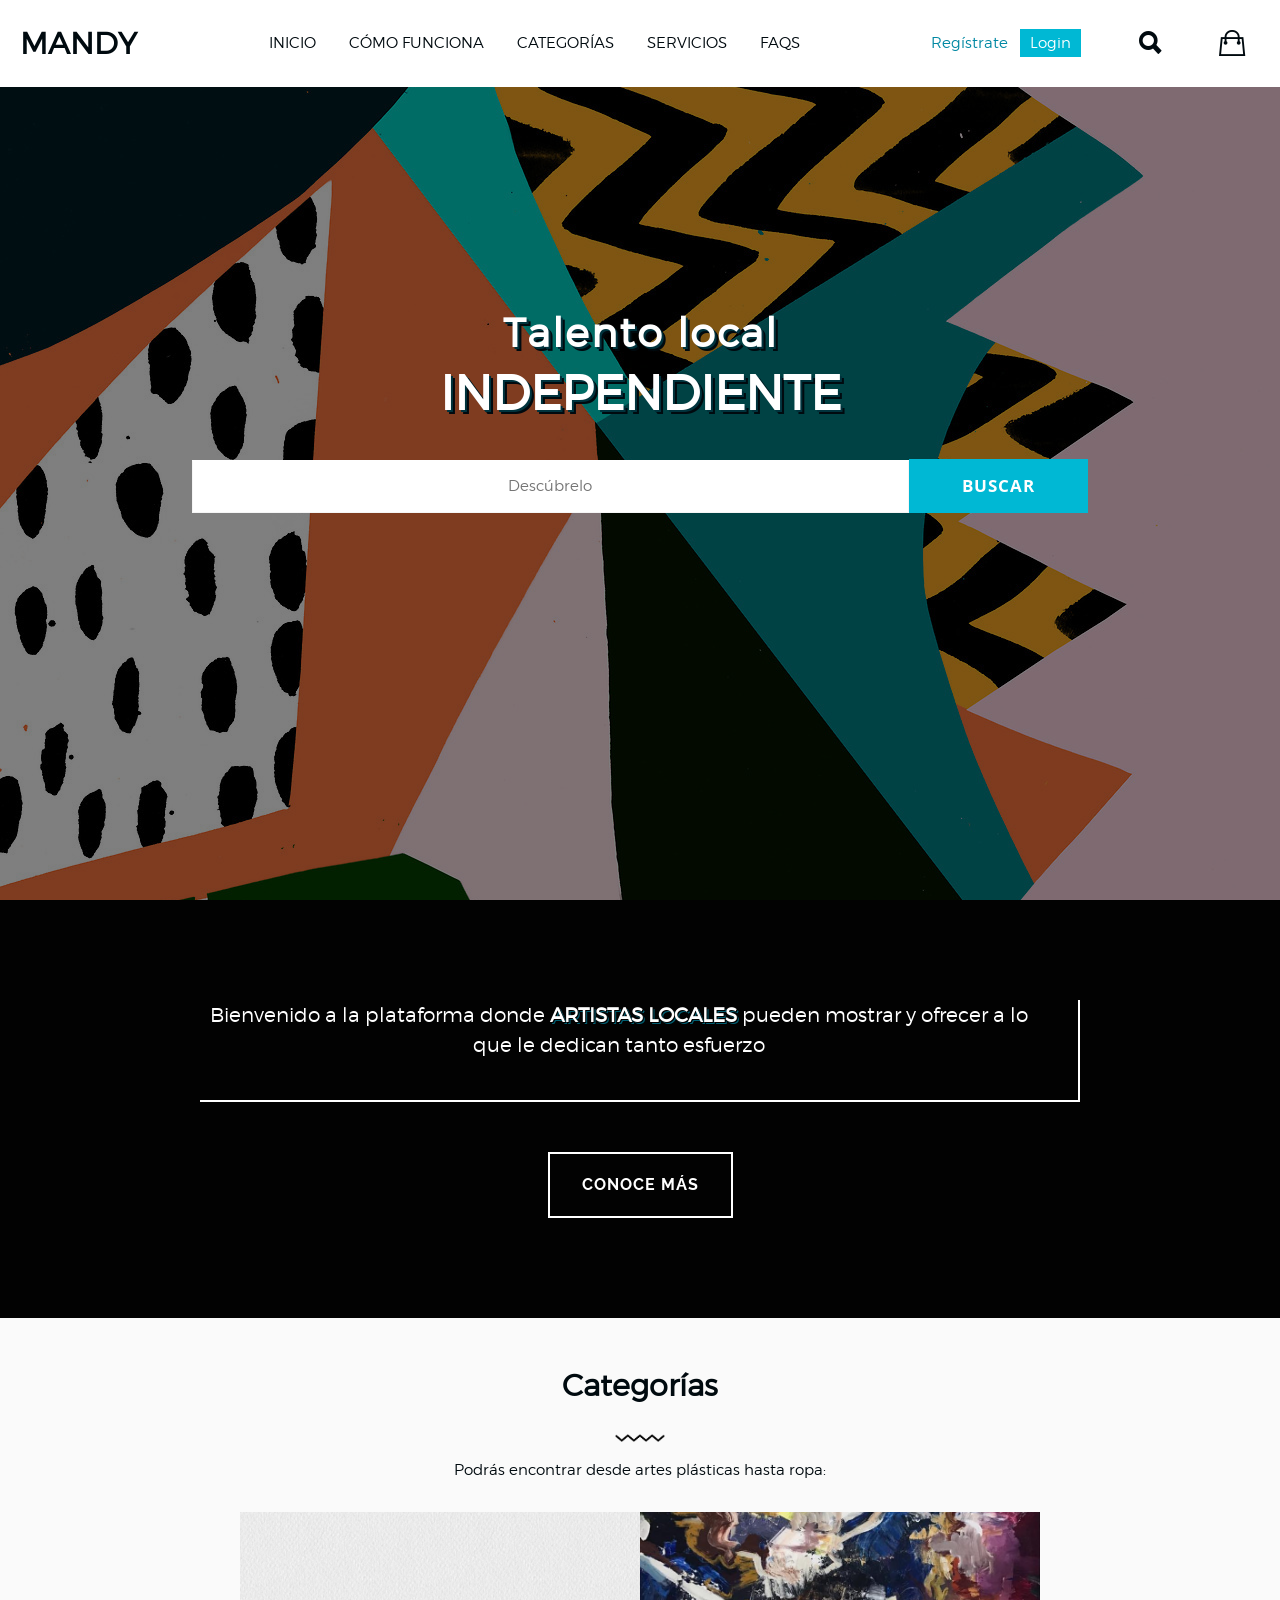
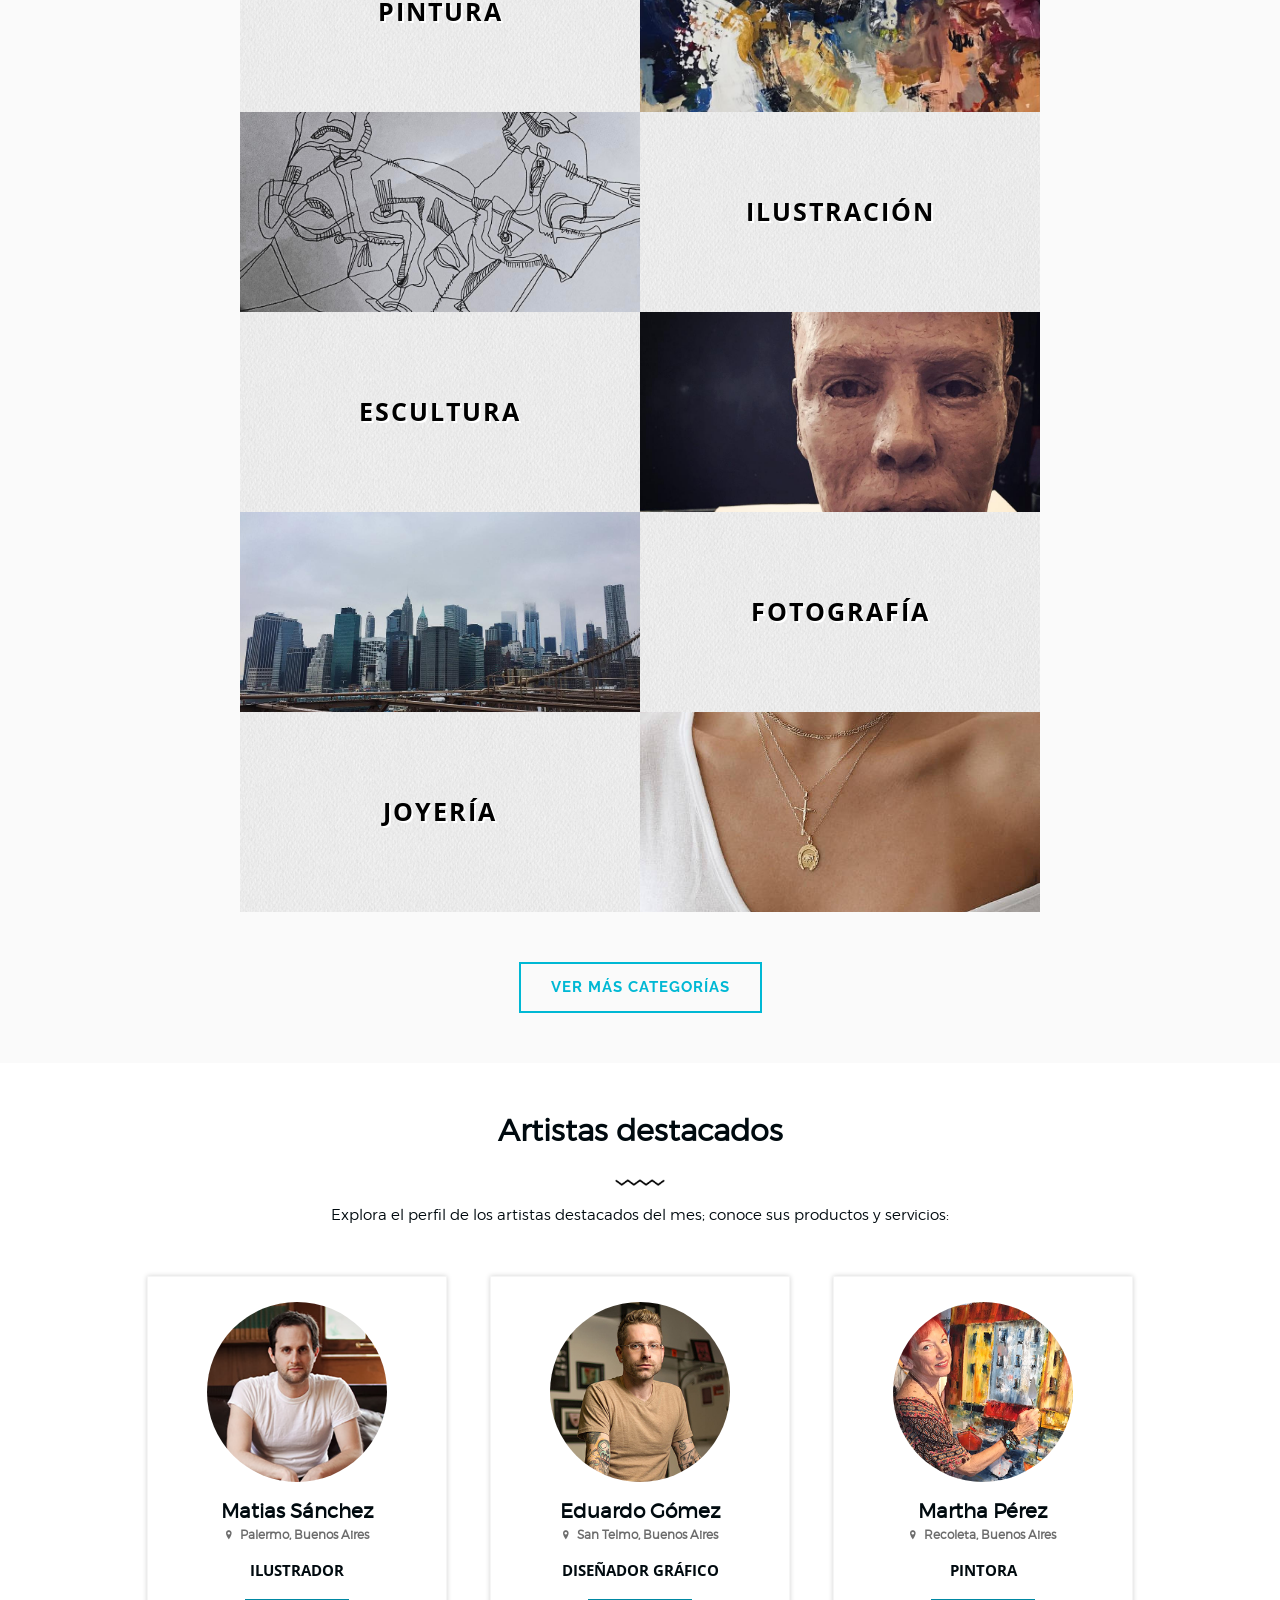
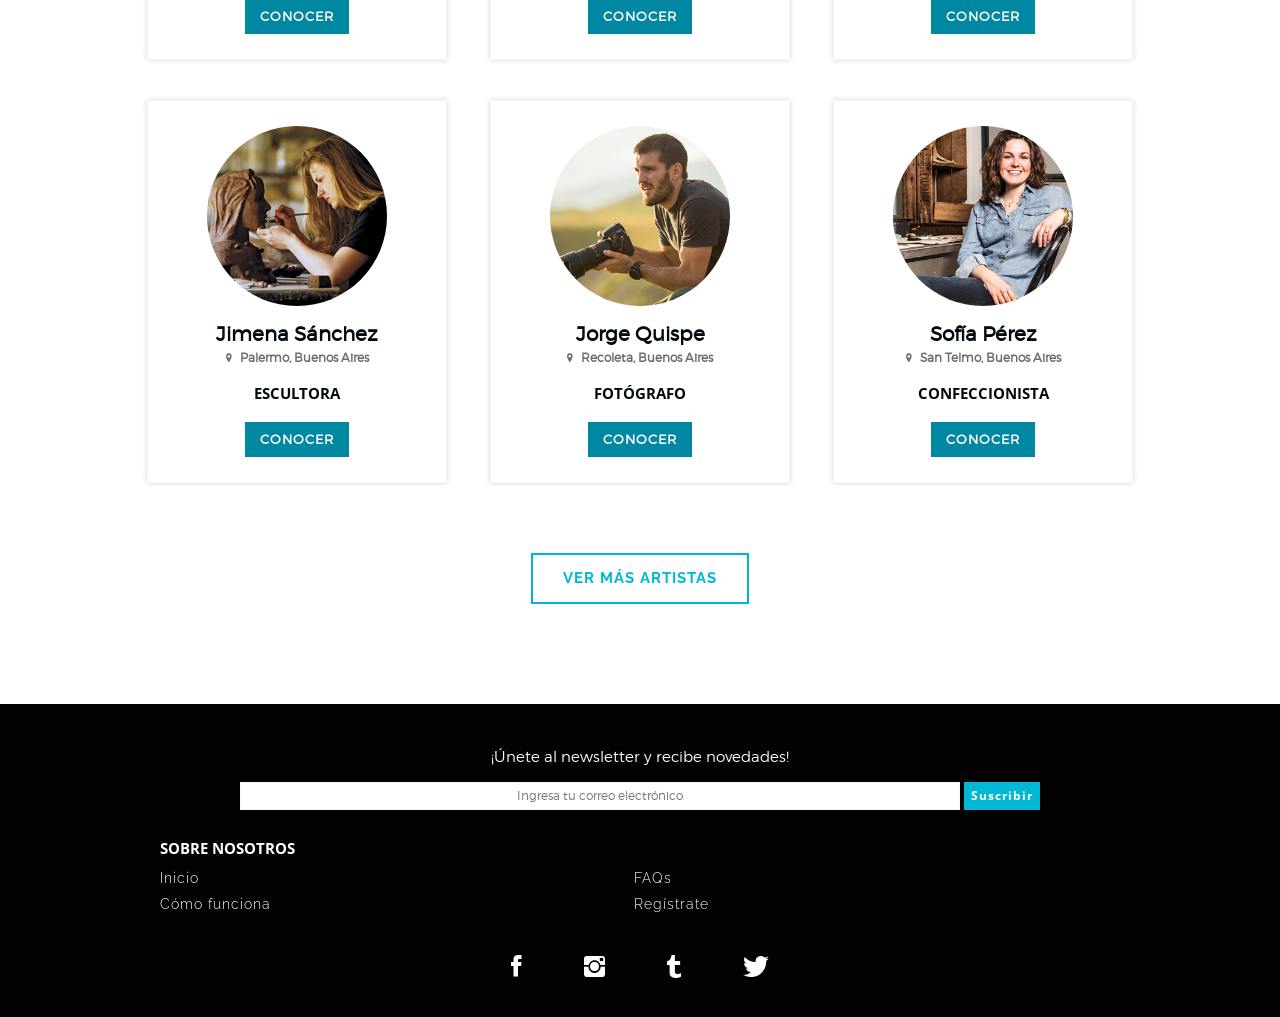
==== mandy/index.html @ 9c77e95d "Mandy" ====
<!DOCTYPE html>
<html>
	<head>
		<meta charset="utf-8">
		<meta name="viewport" content="width=device-width, initial-scale=1">

		<link href="css/normalize.css" rel="stylesheet">
		<link href="css/ionicons-2.0.1/css/ionicons.min.css" rel="stylesheet">
		<link href="css/style.css" rel="stylesheet">

		<title>Mandy.com - Compra arte independiente local</title>
	</head>

	<body>

		<!-- HEADER -->

		<header class="main-header">

			<input type="checkbox" id="open-nav">

			<label for="open-nav" class="toggle-nav">
				<span class="ion-navicon-round"></span>
			</label>

			<a href="index.html" class="logo-title">
				<h1>Mandy</h1>
			</a>

			<!-- NAV -->

			<nav class="main-nav">

				<label class="close-nav" for="open-nav">
					<span class="ion-chevron-left"></span>
				</label>

				<a href="#" class="shopping-bag sb-mobile">
					<span class="ion-bag"></span>
				</a>

				<ul>
					<li><a href="index.html">Inicio</a></li>
					<li><a href="#">Cómo funciona</a></li>
					<li><a href="#">Categorías</a></li>
					<li><a href="#">Servicios</a></li>
					<li><a href="faqs.html">FAQs</a></li>
				</ul>

				<span class="registro-mobile">
					<a href="login.html" class="log-in-mobile">Login</a>
					<a href="registro.html">
						¿Aún no tienes cuenta?<br><u>Regístrate.</u>
					</a>
				</span>

			</nav>

			<div class="icon-nav">

				<input type="checkbox" id="open-search">

				<div class="links-desktop">
					<a href="registro.html">Regístrate</a>
					<a href="login.html" class="log-in-desktop">Login</a>
				</div>

				<form action="" method="get" class="top-searchbar">
					<input type="text" name="top-searchbar" placeholder="¿Qué estás buscando?">
					<!-- <input type="submit" name="search" value="Ir"> -->
				</form>

				<label for="open-search" class="top-search">
						<span class="ion-search"></span>
				</label>

				<a href="#" class="shopping-bag sb-desktop">
					<span class="ion-bag"></span>
				</a>

			</div>

		</header>


	<!-- CONTAINER -->

	<div class="main-container">

		<!-- INTRO -->
		<section class="intro">

			<div class="intro-layover">

				<div class="intro-center">

					<h2>Talento local<br><span>independiente</span></h2>

					<form class="main-searchbar" action="" method="get">
						<input type="text" name="main-searchbar" placeholder="Descúbrelo">
						<input type="submit" name="suscribir" value="Buscar">
					</form>

				</div>

			</div>

		</section>


		<!-- CATEGORÍAS -->

		<section class="about">
			<p>Bienvenido a la plataforma donde <span>artistas locales</span> pueden mostrar y ofrecer a lo que le dedican tanto esfuerzo</p>

			<center>
				<a class="ver-mas">
					Conoce más
				</a>
			</center>

		</section>


		<section class="seccion fondo-gris">

			<div class="section-title">
				<h3>Categorías</h3>
				<img src="images/separator.png" alt="Separator">
				<p>Podrás encontrar desde artes plásticas hasta ropa:</p>
			</div>

			<div class="categorias">

				<article class="categoria">
					<span class="imagen-categoria"></span>
					<a href="#">
						<h4>Pintura</h4>
					</a>
				</article>

				<article class="categoria">
					<a href="#">
						<h4>Ilustración</h4>
					</a>
					<span class="imagen-categoria"></span>
				</article>

				<article class="categoria">
					<span class="imagen-categoria"></span>
					<a href="#">
						<h4>Escultura</h4>
					</a>
				</article>


				<article class="categoria">
					<a href="#">
						<h4>Fotografía</h4>
					</a>
					<span class="imagen-categoria"></span>
				</article>

				<article class="categoria">
					<span class="imagen-categoria"></span>
					<a href="#">
						<h4>Joyería</h4>
					</a>
				</article>

			</div>

			<center>
				<a class="ver-mas">
					Ver más categorías
				</a>
			</center>

		</section>


		<section class="seccion">

			<div class="section-title">
				<h3>Artistas destacados</h3>
				<img src="images/separator.png" alt="Separator">
				<p>Explora el perfil de los artistas destacados del mes; conoce sus productos y servicios:</p>
			</div>

			<div class="artistas-destacados">

				<article class="artista">
						<img class="imagen-artista" src="images/artista1.png" alt="pdto 01">
						<h5 class="artista-etiqueta">Matias Sánchez</h5>
						<h6 class="artista-contenido"><span class="ion-location"></span> Palermo, Buenos Aires</h6>
						<p>Ilustrador</p>
						<a href="#">Conocer</a>
				</article>

				<article class="artista">
						<img class="imagen-artista" src="images/artista3.png" alt="pdto 01">
						<h5 class="artista-etiqueta">Eduardo Gómez</h5>
						<h6 class="artista-contenido"><span class="ion-location"></span> San Telmo, Buenos Aires</h6>
						<p>Diseñador gráfico</p>
						<a href="#">Conocer</a>
				</article>

				<article class="artista">
						<img class="imagen-artista" src="images/artista2.png" alt="pdto 01">
						<h5 class="artista-etiqueta">Martha Pérez</h5>
						<h6 class="artista-contenido"><span class="ion-location"></span> Recoleta, Buenos Aires</h6>
						<p>Pintora</p>
						<a href="#">Conocer</a>
				</article>

				<article class="artista">
						<img class="imagen-artista" src="images/artista4.png" alt="pdto 01">
						<h5 class="artista-etiqueta">Jimena Sánchez</h5>
						<h6 class="artista-contenido"><span class="ion-location"></span> Palermo, Buenos Aires</h6>
						<p>Escultora</p>
						<a href="#">Conocer</a>
				</article>

				<article class="artista">
						<img class="imagen-artista" src="images/artista5.png" alt="pdto 01">
						<h5 class="artista-etiqueta">Jorge Quispe</h5>
						<h6 class="artista-contenido"><span class="ion-location"></span> Recoleta, Buenos Aires</h6>
						<p>Fotógrafo</p>
						<a href="#">Conocer</a>
				</article>
				<article class="artista">
						<img class="imagen-artista" src="images/artista6.png" alt="pdto 01">
						<h5 class="artista-etiqueta">Sofía Pérez</h5>
						<h6 class="artista-contenido"><span class="ion-location"></span> San Telmo, Buenos Aires</h6>
						<p>Confeccionista</p>
						<a href="#">Conocer</a>
				</article>


			</div>

			<center>
				<a class="ver-mas">
					Ver más artistas
				</a>
			</center>

		</section>

		<!-- <section class="seccion">
			<div class="section-title">
				<h3>Productos recientes</h3>
				<img src="images/separator.png" alt="Separator">
				<p>Conoce a los artistas destacados del mes:</p>
			</div>
			<center>
				<a class="ver-mas">
					Ver más categorías
				</a>
			</center>
		</section> -->


	</div>

	<footer class="main-footer">

		<div class="footer-content">

			<div class="newsletter">
				<p>¡Únete al newsletter y recibe novedades!</p>
				<form class="main-searchbar" action="" method="get">
					<input type="text" name="main-searchbar" placeholder="Ingresa tu correo electrónico">
					<input type="submit" name="suscribir" value="Suscribir">
				</form>
			</div>

			<span>Sobre nosotros</span>
			<ul>
				<li><a href="#">Inicio</a></li>
				<li><a href="#">FAQs</a></li>
				<li><a href="#">Cómo funciona</a></li>
				<li><a href="#">Regístrate</a></li>
				<li>
					<a href="#">
						<span class="ion-social-facebook"></span>
					</a>
					<a href="#">
						<span class="ion-social-instagram"></span>
					</a>
					<a href="#">
						<span class="ion-social-tumblr"></span>
					</a>
					<a href="#">
						<span class="ion-social-twitter"></span>
					</a>
				</li>
			</ul>

		</div>

	</footer>

	</body>
</html>
---- mandy/css/style.css ----
@import url("https://fonts.googleapis.com/css?family=Open+Sans+Condensed:300,700|Raleway:300,400,600");
@import url(montserrat/stylesheet.css);
* {
  box-sizing: border-box; }

body {
  font-family: "Montserrat Light", sans-serif;
  font-size: 10px;
  color: #000A0F;
  background-image: url("../images/pattern2.png"); }

b, strong {
  font-family: "Montserrat Bold", sans-serif; }

a {
  text-decoration: none; }

ol, ul {
  margin: 0;
  padding: 0;
  list-style: none; }

img {
  width: 100%; }

h1, h2, h3, h4 {
  text-align: center; }

form input[type=text] {
  text-align: center;
  font-family: "Montserrat Light", sans-serif;
  border: 1px solid #f5f5f5;
  box-shadow: 0px; }

form input[type=submit] {
  font-family: "Open Sans Condensed", "Montserrat", sans-serif;
  letter-spacing: 1px;
  color: #fff;
  background-color: #00b8d4;
  border: 0px;
  transition: 250ms; }

form input[type=submit]:hover {
  transition: 250ms; }

.main-header {
  position: fixed;
  width: 100vw;
  top: 0;
  padding: 2em;
  overflow: hidden;
  display: flex;
  justify-content: space-between;
  align-items: center;
  background-color: #fff;
  z-index: 9; }

h1 {
  margin: 0;
  padding: 0;
  text-transform: uppercase;
  transition: 350ms; }

h1:hover {
  text-shadow: 1px 1px 0px #62ebff, 2px 2px 0px #00b8d4;
  transition: 150ms; }

#open-nav, #open-search {
  display: none; }

#open-nav:checked ~ .main-nav {
  float: left;
  width: 100vw;
  display: block; }

.top-searchbar {
  display: none;
  float: left;
  top: -3px;
  width: auto;
  font-size: 1.5em;
  background-color: #fff; }
  .top-searchbar input[type="text"] {
    width: 150%;
    padding: 0.5em;
    border: 2px solid #f5f5f5;
    display: inline-block; }
  .top-searchbar input[type="submit"] {
    width: 9%;
    border: 2px solid #0088a3;
    padding: 0.5em;
    display: inline-block; }

.toggle-nav, h1, .top-search, .close-nav, .shopping-bag {
  font-size: 3em;
  color: #000A0F;
  cursor: pointer; }

.toggle-nav:hover, .top-search:hover, .close-nav:hover, .shopping-bag:hover {
  color: #00b8d4 !important; }

.close-nav {
  float: left;
  margin-left: 0.5em;
  color: #fff !important; }

.shopping-bag {
  float: right;
  margin-right: 0.5em;
  color: #fff !important; }

.registro-mobile {
  margin-left: 2em;
  display: flex;
  align-items: center; }

.registro-mobile a {
  display: inline-block;
  font-size: 1.5em;
  color: #fff; }
  .registro-mobile a u {
    display: block;
    margin: 5px 0 0; }
  .registro-mobile a u:hover {
    color: #00b8d4; }

.log-in-mobile {
  background-color: #00b8d4;
  padding: 1em 2em;
  margin-right: 20px;
  transition: 350ms; }

.log-in-mobile:hover {
  background-color: #0088a3;
  text-shadow: 1px 1px 0px #424242; }

.registro-desktop, .sb-desktop {
  display: none; }

.main-nav {
  position: fixed;
  left: 0;
  top: 0;
  width: 0;
  height: 100vh;
  padding-top: 2em;
  overflow: hidden;
  background-color: #000A0F;
  transition: 350ms;
  z-index: 10; }
  .main-nav ul {
    margin: 5em 0 3em;
    position: relative; }
  .main-nav ul a {
    padding: 1em;
    display: block;
    font-size: 1.5em;
    text-transform: uppercase;
    text-align: left;
    color: #fff;
    border-bottom: solid 1px #fff; }
  .main-nav ul li a {
    transition: 350ms; }
  .main-nav ul li:hover a {
    padding-left: 2em;
    background-color: #00b8d4;
    text-shadow: 1px 1px 0px #424242;
    transition: 350ms; }

.links-desktop {
  display: none; }

.intro {
  height: 100vh;
  background-image: url("../images/pattern.png");
  background-attachment: fixed;
  background-size: cover; }

.intro-layover {
  position: relative;
  height: 100vh;
  background-color: rgba(0, 0, 0, 0.5);
  color: #fff; }

.intro-center {
  position: absolute;
  top: 35%;
  left: 50%;
  margin-left: -35vw;
  width: 70vw;
  text-align: center; }
  .intro-center form input[type=text] {
    width: 100%;
    padding: 1em;
    font-size: 1.5em; }
  .intro-center form input[type=submit] {
    width: 100%;
    padding: 1em 1.5em;
    font-size: 1.2em;
    font-weight: 700;
    text-transform: uppercase; }
  .intro-center form input[type=submit]:hover {
    background-color: #0088a3; }

.main-container h2 {
  margin: inherit auto;
  font-size: 2.5em;
  letter-spacing: 2px;
  line-height: 1.5em;
  text-shadow: 2px 2px 0px #00333d, 4px 4px 0px #000A0F;
  z-index: 100000; }
  .main-container h2 span {
    text-transform: uppercase;
    font-size: 1.2em;
    letter-spacing: normal; }

.about {
  padding: 50px;
  background-color: #020202;
  font-size: 2em;
  text-align: center;
  line-height: 1.5em;
  color: #fff; }
  .about p {
    margin: 0;
    padding: 0 1.2em 1.2em 0;
    border-right: 2px solid #fff;
    border-bottom: 2px solid #fff; }
    .about p span {
      text-transform: uppercase;
      text-shadow: 1px 1px 0px #000, 2px 2px 0px #005d70;
      font-weight: 600; }
  .about .ver-mas {
    font-size: 0.8em;
    color: #fff;
    border: 2px solid #fff; }
  .about .ver-mas:hover {
    background-color: #fff;
    color: #020202; }

.section-title {
  margin-bottom: 30px;
  text-align: center; }
  .section-title img {
    width: 50px; }
  .section-title p {
    margin: 1em 1em 0;
    font-size: 1.5em;
    line-height: 1.5em; }

.main-container h3 {
  margin: 0;
  padding: 50px 0 30px;
  font-size: 3em; }

.main-container {
  padding-bottom: 50px;
  background-color: #fff; }

.seccion {
  padding-bottom: 50px; }

section.fondo-gris {
  background-color: #fafafa; }

.ver-mas {
  margin-top: 50px;
  padding: 1em 2em;
  font-family: "Raleway", "Montserrat", sans-serif;
  font-size: 1.5em;
  font-weight: 700;
  text-transform: uppercase;
  letter-spacing: 1px;
  color: #00b8d4;
  background-color: transparent;
  border: 2px solid #00b8d4;
  display: inline-block;
  cursor: pointer;
  transition: 350ms; }

.ver-mas:hover {
  background-color: #00b8d4;
  color: #fff;
  transition: 350ms; }

.categoria {
  width: 100vw;
  height: 200px;
  overflow: hidden; }

.imagen-categoria {
  z-index: 1;
  width: 50%;
  height: 200px;
  background-size: cover;
  background-position: center center; }

h4 {
  z-index: 5;
  width: 50%;
  height: 100%;
  font-size: 2.5em;
  margin-top: 0px;
  font-family: "Open Sans Condensed", "Montserrat", sans-serif;
  text-transform: uppercase;
  letter-spacing: 2px;
  background-color: #f5f5f5;
  background-image: url("../images/pattern2.png");
  background-blend-mode: luminosity;
  text-shadow: 2px 2px 0px #fff;
  padding: 85px 0;
  color: #000; }

h4:hover {
  text-shadow: 1px 1px 0px #62ebff; }

.categoria:nth-child(1) .imagen-categoria {
  background-image: url("../images/pintura.jpg");
  float: right; }

.categoria:nth-child(2) .imagen-categoria {
  background-image: url("../images/ilustraciones.jpg");
  float: left; }

.categoria:nth-child(3) .imagen-categoria {
  background-image: url("../images/escultura.jpg");
  float: right; }

.categoria:nth-child(4) .imagen-categoria {
  background-image: url("../images/fotografia.jpg");
  float: left; }

.categoria:nth-child(5) .imagen-categoria {
  background-image: url("../images/joyeria.jpg");
  float: right; }

.categoria:nth-child(even) h4 {
  float: right; }

.categoria:nth-child(odd) h4 {
  float: left; }

.artistas-destacados {
  text-align: center; }

.artista {
  margin: 30px auto 0;
  padding: 15px;
  width: 80%;
  border: 1px solid #f5f5f5;
  box-shadow: 0px 0px 5px lightgray;
  display: inline-block; }

.artista:first-child {
  margin-top: 0; }

.artista a {
  display: inline-block;
  padding: 10px 15px;
  margin-bottom: 10px;
  font-size: 1.3em;
  font-weight: 700;
  text-transform: uppercase;
  letter-spacing: 1px;
  background-color: #0088a3;
  color: #fff; }

.artista h5 {
  font-size: 2em;
  margin: 5px 0; }

h6 {
  font-size: 1.2em;
  margin: 5px 0;
  color: #6d6d6d; }
  h6 span {
    display: inline-block;
    margin-right: 5px; }

.artista p {
  padding: 5px;
  font-family: "Open Sans Condensed", "Montserrat", sans-serif;
  font-size: 1.5em;
  text-transform: uppercase;
  font-weight: 700; }

.imagen-artista {
  width: 180px;
  border-radius: 90px;
  margin: 10px 0; }

.footer-content {
  max-width: 1200px;
  margin: auto; }

.main-footer {
  background-color: #020202;
  padding: 3em 0; }
  .main-footer a {
    color: #fff; }
  .main-footer span {
    margin: 2em 10% 0.5em;
    font-family: "Open Sans Condensed", "Montserrat", sans-serif;
    font-size: 1.5em;
    font-weight: 700;
    text-transform: uppercase;
    color: #fff;
    display: block; }
  .main-footer ul {
    font-family: "Raleway", "Montserrat", sans-serif;
    font-weight: 300;
    text-align: left;
    letter-spacing: 1px;
    width: 80%;
    margin: auto; }
    .main-footer ul li {
      width: 49%;
      padding: 5px 0;
      font-size: 1.4em;
      display: inline-block; }
      .main-footer ul li a {
        display: block; }
      .main-footer ul li a:hover {
        text-shadow: 1px 1px 0px #000, 2px 2px 0px #005d70; }
    .main-footer ul li:last-child {
      margin-top: 2em;
      width: 100%;
      text-align: center !important; }
      .main-footer ul li:last-child a {
        padding: 0 2em;
        display: inline-block; }
        .main-footer ul li:last-child a span {
          margin: 0;
          font-size: 2em; }

.newsletter {
  text-align: center;
  color: #fff;
  margin-bottom: 20px;
  font-size: 1.5em; }
  .newsletter form input[type=text] {
    width: 60%;
    padding: 0.5em;
    font-size: 0.8em; }
  .newsletter form input[type=submit] {
    padding: 0.6em;
    font-size: 0.8em;
    font-weight: 700; }
  .newsletter form input[type=submit]:hover {
    background-color: #0088a3; }

.page-container {
  width: 85vw;
  padding: 50px;
  margin: 120px auto;
  background-color: #fff;
  color: #000A0F !important; }

.login-registro-content {
  max-width: 800px !important; }

.titulo-login, .titulo-registro {
  position: relative;
  margin: auto; }

.titulo-login h3, .titulo-registro h3 {
  text-transform: uppercase;
  color: #000;
  font-size: 1.7em;
  text-align: left;
  letter-spacing: 2px;
  margin: 0;
  padding: 0;
  margin-bottom: 20px;
  padding-bottom: 20px; }

.titulo-login h3::after, .titulo-registro h3::after {
  content: "";
  height: 2px;
  width: 100%;
  position: absolute;
  bottom: 0;
  left: 0;
  right: 0;
  background: #00b8d4; }

.form-login-registro {
  display: block;
  margin: auto;
  text-align: center; }
  .form-login-registro .email, .form-login-registro .user, .form-login-registro .password, .form-login-registro .repassword {
    font-size: 1.5em;
    max-width: 450px;
    width: 100%;
    border: solid 2px #424242 !important;
    padding: 12px 20px;
    margin: 10px 0;
    outline: none;
    letter-spacing: 1px;
    text-align: left !important;
    font-family: "Montserrat Light", sans-serif; }
  .form-login-registro .adicionales-login {
    margin: 20px 0;
    font-size: 1.3em;
    line-height: 1.8em; }
  .form-login-registro .adicionales-login label {
    display: block; }
  .form-login-registro .olvidar {
    text-decoration: underline;
    color: black; }
  .form-login-registro .boton-ingresar, .form-login-registro .boton-registrate, .form-login-registro .boton-registrarme {
    background-color: #00b8d4;
    font-family: "Raleway", "Montserrat", sans-serif;
    font-weight: 700;
    border: 0px;
    color: white;
    padding: 1em 2em;
    text-align: center;
    font-size: 1.5em;
    text-transform: uppercase;
    margin: 0.5em auto;
    letter-spacing: 2px;
    cursor: pointer;
    display: block; }
  .form-login-registro .boton-registrate {
    background-color: #000;
    font-size: 1.2em !important; }

.page-container h2 {
  margin: 0 auto 80px;
  text-transform: uppercase;
  font-size: 2.5em;
  letter-spacing: 5px;
  text-shadow: 1px 1px 0px #62ebff, 2px 2px 0px #00b8d4; }

.grupo-faqs {
  margin-top: 70px;
  overflow: hidden; }

.grupo-faqs:first-of-type {
  margin-top: 0; }

.titulo-grupo {
  font-size: 1.8em;
  letter-spacing: 1px;
  text-transform: uppercase;
  text-align: center;
  border-top: solid 6px #00b8d4; }

.abrir-pregunta {
  display: none; }

.pregunta {
  width: 100%;
  padding: 20px 10px;
  font-family: "Raleway", "Montserrat", sans-serif;
  font-size: 1.5em;
  font-weight: 600;
  display: block;
  border-top: solid #000A0F 2px;
  cursor: pointer; }
  .pregunta span {
    float: right;
    color: #00b8d4; }
  .pregunta .ion-minus {
    display: none; }

.respuesta {
  height: 0;
  overflow: hidden;
  margin: 0;
  font-size: 1.4em;
  line-height: 1.5em;
  text-align: justify;
  transition: 350ms; }

.abrir-pregunta:checked ~ .respuesta {
  height: auto;
  padding: 10px; }

.abrir-pregunta:checked ~ .pregunta .ion-plus {
  display: none; }

.abrir-pregunta:checked ~ .pregunta .ion-minus {
  display: inline; }

@media(min-width: 600px) {
  .intro-center {
    top: 30%; }
    .intro-center form {
      display: flex;
      align-items: center;
      justify-content: center; }
    .intro-center form input[type=text],
    .intro-center form input[type=submit] {
      display: inline-block; }
    .intro-center form input[type=text] {
      width: 80%;
      padding: 1.1em;
      border-top: 2px solid #fff !important; }
    .intro-center form input[type=submit] {
      width: 20%;
      font-size: 1.7em;
      padding: 1em; }

  .main-container h2 {
    font-size: 4em; }

  .about {
    padding: 50px 100px; }

  .categoria {
    display: block;
    max-width: 800px;
    margin: auto; }

  .artista {
    width: 35%;
    margin: 20px; }

  .titulo-login h3, .titulo-registro h3 {
    text-align: center; }

  .titulo-login, .titulo-registro {
    width: 60%; } }
@media(min-width: 1010px) {
  .shopping-bag, .sb-desktop {
    display: inline-block; }

  .toggle-nav, .close-nav, .registro-mobile, .sb-mobile {
    display: none; }

  .registro-desktop a, .shopping-bag, .top-search {
    color: #000A0F !important; }

  .icon-nav {
    width: 26.5%;
    position: relative;
    display: flex;
    justify-content: space-between;
    align-items: center; }

  #open-search:checked ~ .top-searchbar {
    display: block;
    float: left;
    width: 50%;
    order: 1;
    z-index: -1; }

  #open-search:checked ~ .links-desktop,
  #open-search:checked ~ .shopping-bag {
    display: none; }

  .links-desktop {
    font-size: 1.5em; }

  .main-nav {
    position: static;
    width: auto;
    height: auto;
    background-color: transparent;
    padding: 0 2em;
    display: flex;
    justify-content: space-between; }
    .main-nav ul {
      margin: 0;
      width: auto;
      overflow: visible;
      display: inline-block; }
    .main-nav ul li {
      display: inline-block; }
    .main-nav ul a {
      text-align: center;
      color: #000A0F;
      padding: 0 inherit;
      border-bottom: 0px;
      transition: 350ms; }
    .main-nav ul li:hover a {
      text-shadow: 1px 1px 0px #62ebff;
      transform: scale(1.05);
      padding-left: 1em;
      background-color: transparent; }

  .top-search {
    order: 1;
    margin: 0 20px; }

  .shopping-bag {
    order: 2; }

  .links-desktop {
    display: inline-block;
    width: auto;
    order: 1; }
    .links-desktop a {
      color: #0088a3; }
    .links-desktop a:last-child {
      color: #fff !important; }

  .log-in-desktop {
    padding: 5px 10px;
    background-color: #00b8d4;
    margin-left: 8px; }

  .links-desktop a:hover {
    text-decoration: underline; }

  .about {
    padding: 100px 200px; }
    .about p {
      padding: 0 2em 2em 0; }

  .artistas-destacados {
    max-width: 1200px;
    margin: auto !important; }

  .artista {
    width: 25%; }

  .page-container h2 {
    font-size: 3em; }

  .titulo-grupo {
    float: left;
    font-size: 2em;
    width: 30%; }
    .titulo-grupo h3 {
      text-align: left !important; }

  .pregunta, .respuesta {
    float: right;
    font-size: 1.6em;
    width: 60%; }

  .respuesta {
    font-size: 1.5em; } }
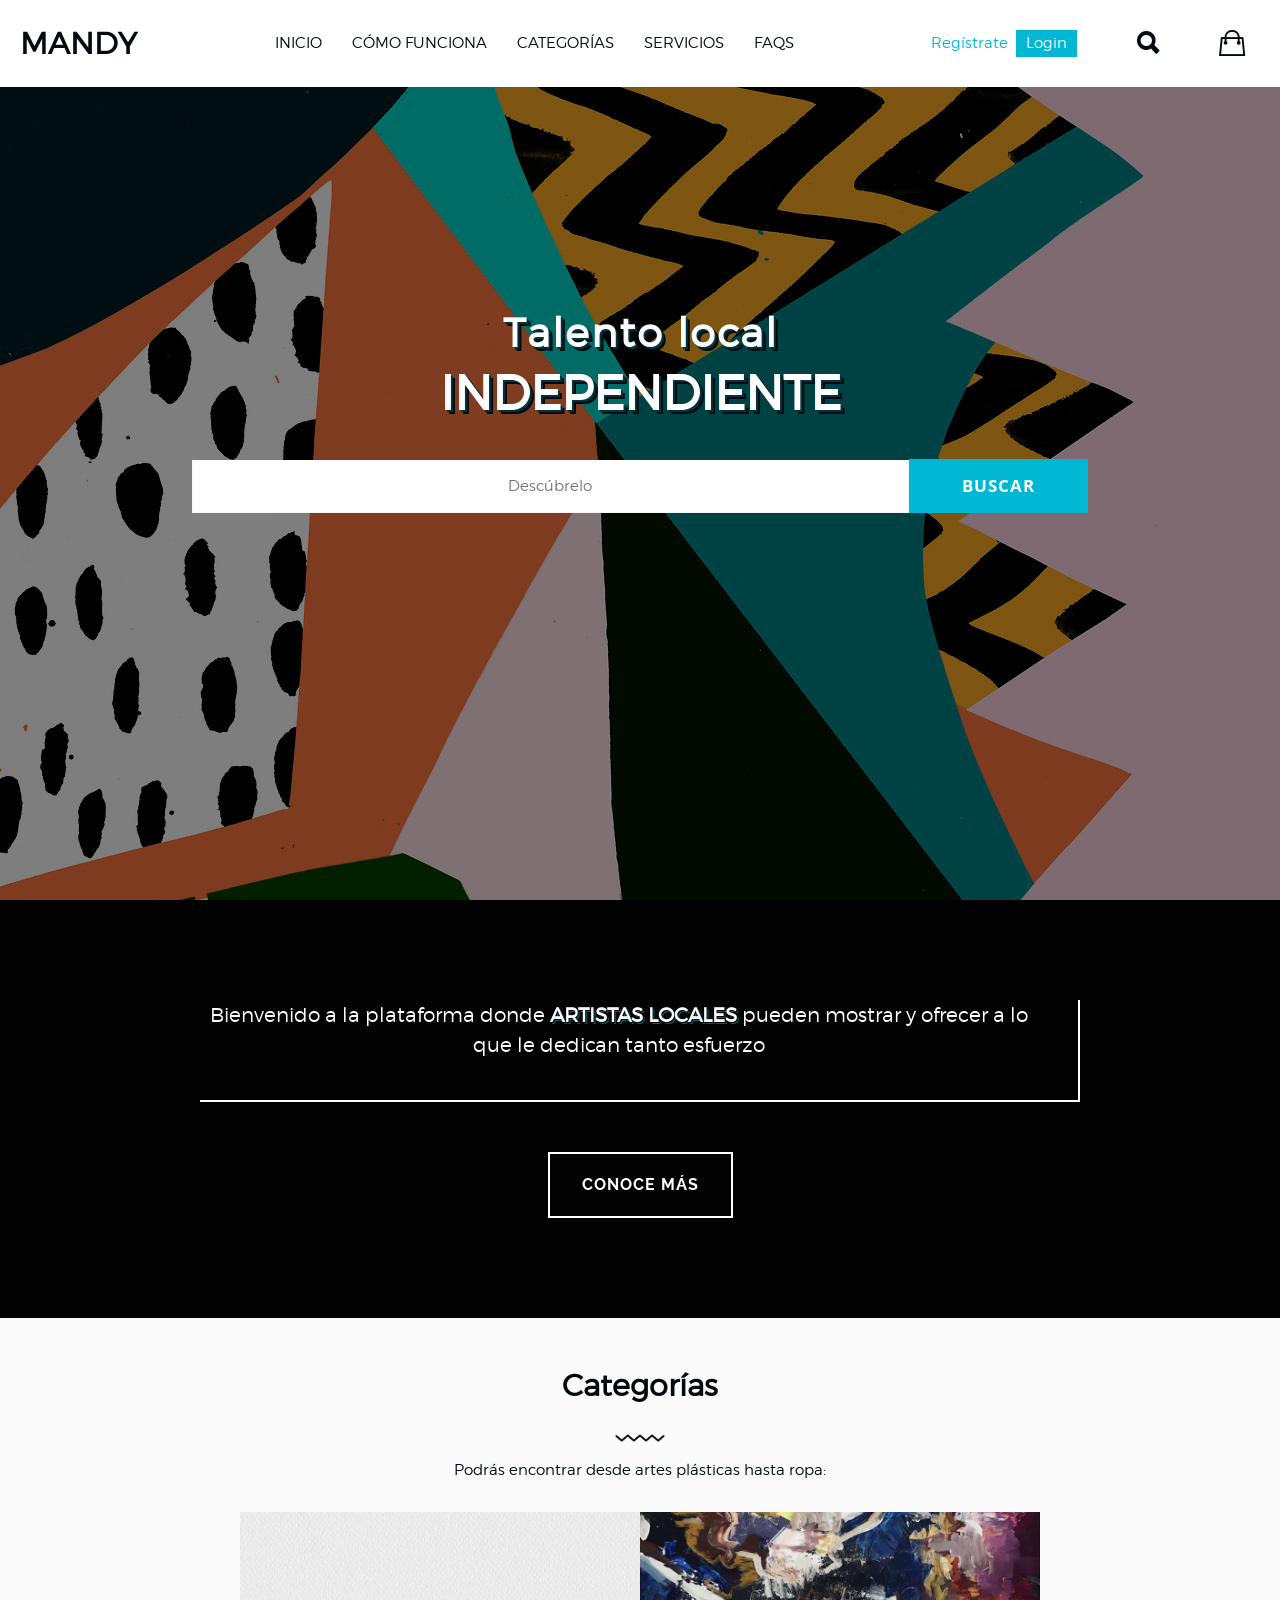
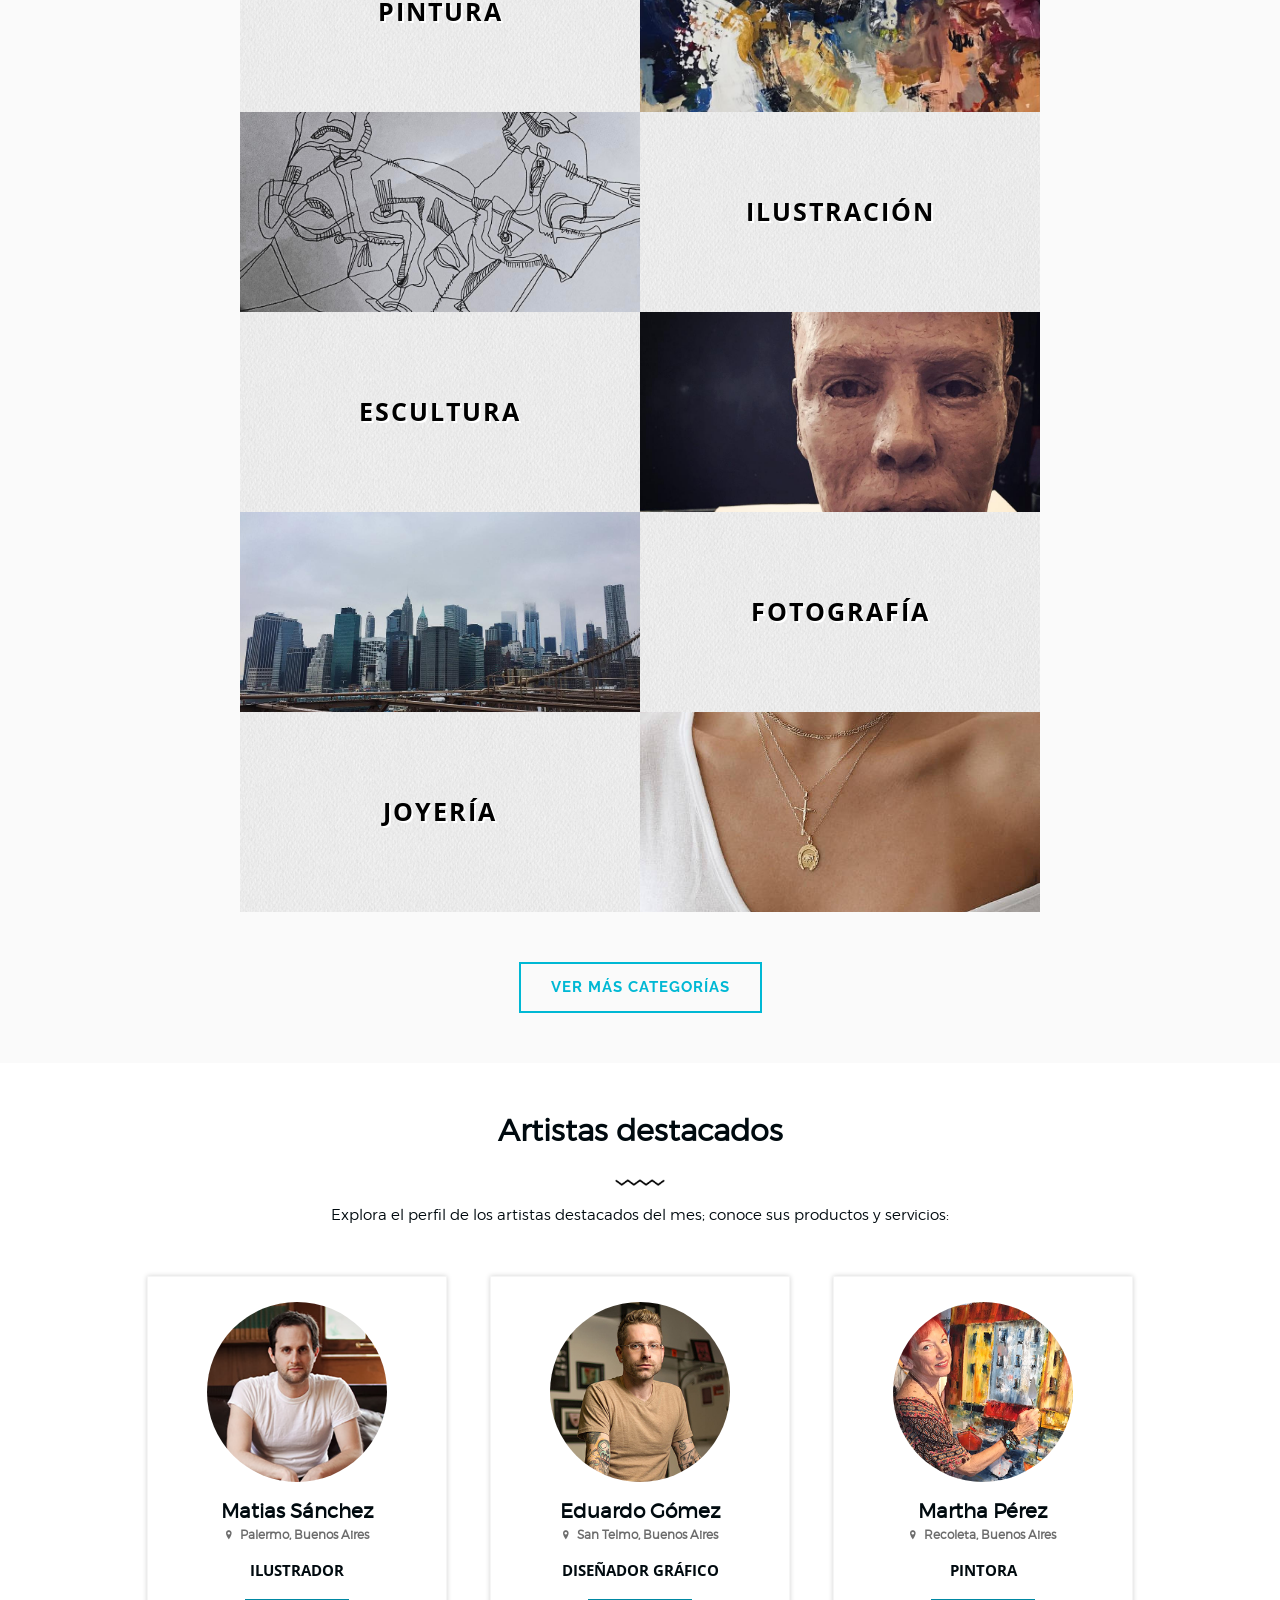
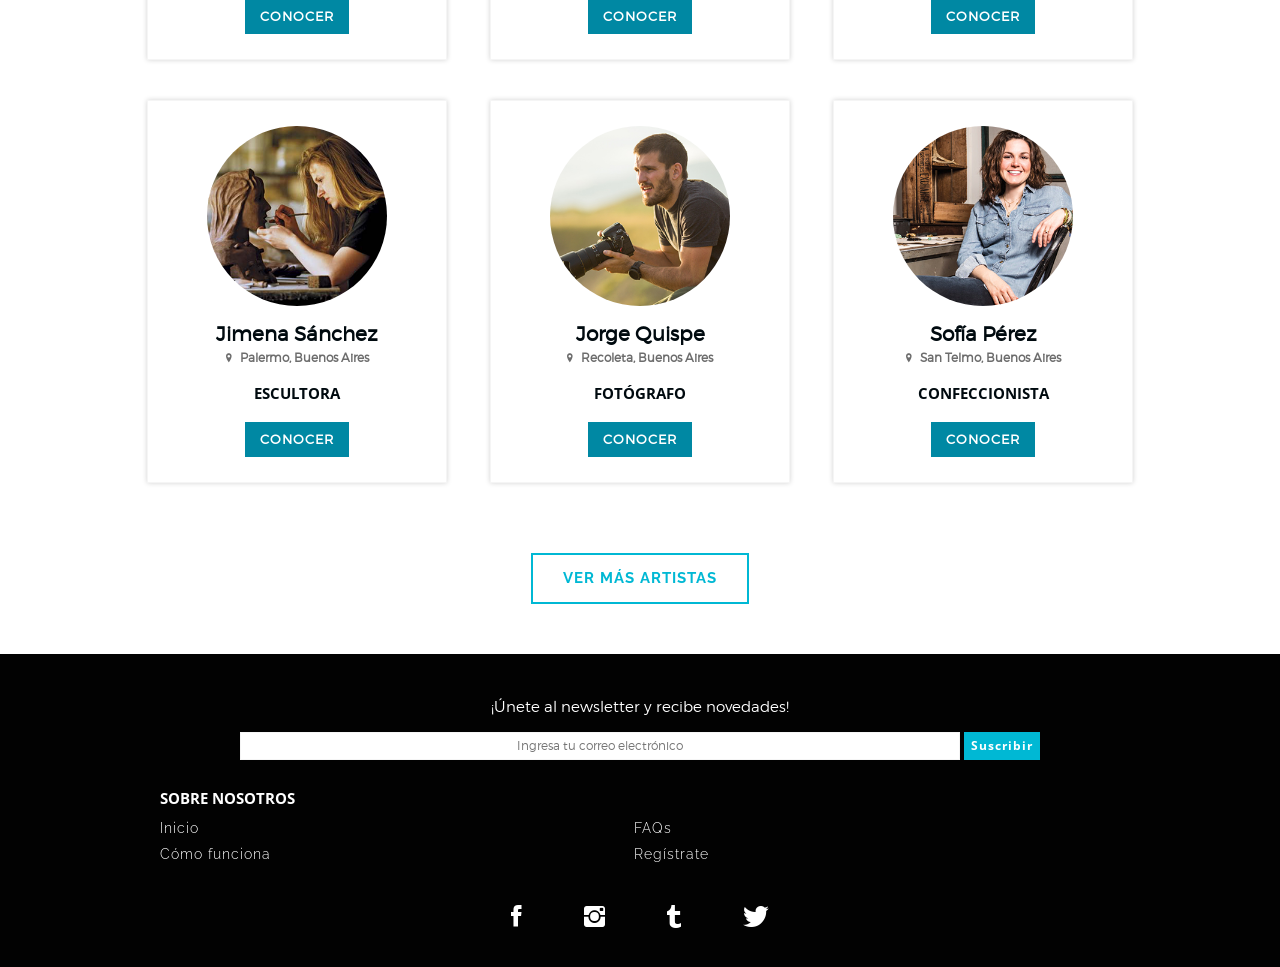
==== commit bb4b3d25: "Semi responsive" ====
--- a/mandy/index.html
+++ b/mandy/index.html
@@ -42,7 +42,13 @@
 				<ul>
 					<li><a href="index.html">Inicio</a></li>
 					<li><a href="#">Cómo funciona</a></li>
-					<li><a href="#">Categorías</a></li>
+					<li>
+						<a href="#">Categorías</a>
+						<ul>
+              <li></li>
+              <li></li>
+            </ul>
+					</li>
 					<li><a href="#">Servicios</a></li>
 					<li><a href="faqs.html">FAQs</a></li>
 				</ul>
--- a/mandy/css/style.css
+++ b/mandy/css/style.css
@@ -1,3 +1,4 @@
+@charset "UTF-8";
 @import url("https://fonts.googleapis.com/css?family=Open+Sans+Condensed:300,700|Raleway:300,400,600");
 @import url(montserrat/stylesheet.css);
 * {
@@ -38,6 +39,7 @@
   color: #fff;
   background-color: #00b8d4;
   border: 0px;
+  border-radius: 0px;
   transition: 250ms; }
 
 form input[type=submit]:hover {
@@ -48,7 +50,7 @@
   width: 100vw;
   top: 0;
   padding: 2em;
-  overflow: hidden;
+  overflow: visible;
   display: flex;
   justify-content: space-between;
   align-items: center;
@@ -59,7 +61,8 @@
   margin: 0;
   padding: 0;
   text-transform: uppercase;
-  transition: 350ms; }
+  transition: 350ms;
+  order: 0; }
 
 h1:hover {
   text-shadow: 1px 1px 0px #62ebff, 2px 2px 0px #00b8d4;
@@ -94,10 +97,11 @@
 .toggle-nav, h1, .top-search, .close-nav, .shopping-bag {
   font-size: 3em;
   color: #000A0F;
-  cursor: pointer; }
+  cursor: pointer;
+  transition: 150ms; }
 
 .toggle-nav:hover, .top-search:hover, .close-nav:hover, .shopping-bag:hover {
-  color: #00b8d4 !important; }
+  color: #0088a3 !important; }
 
 .close-nav {
   float: left;
@@ -109,22 +113,46 @@
   margin-right: 0.5em;
   color: #fff !important; }
 
-.registro-mobile {
+.user-avatar {
+  overflow: hidden;
+  display: flex;
+  align-items: center;
+  justify-content: center;
+  border: 1px solid #f5f5f5;
+  box-shadow: 1px 0px 0px #f5f5f5; }
+  .user-avatar img {
+    width: 100%; }
+
+.links-mobile {
+  margin-top: 8em;
   margin-left: 2em;
   display: flex;
-  align-items: center; }
-
-.registro-mobile a {
-  display: inline-block;
-  font-size: 1.5em;
-  color: #fff; }
-  .registro-mobile a u {
+  align-items: center;
+  justify-content: center;
+  clear: both; }
+  .links-mobile a {
+    display: inline-block;
+    font-size: 1.5em;
+    color: #fff; }
+  .links-mobile u {
     display: block;
     margin: 5px 0 0; }
-  .registro-mobile a u:hover {
-    color: #00b8d4; }
+  .links-mobile u:hover {
+    color: #0088a3; }
+  .links-mobile .user-avatar {
+    height: 60px;
+    width: 60px;
+    border-radius: 30px;
+    margin-right: 20px; }
+  .links-mobile .user-display {
+    font-size: 2em;
+    line-height: 1.3em;
+    display: block; }
+    .links-mobile .user-display a {
+      font-size: 1em; }
 
 .log-in-mobile {
+  color: #ffffff;
   background-color: #00b8d4;
   padding: 1em 2em;
   margin-right: 20px;
@@ -146,26 +174,44 @@
   padding-top: 2em;
   overflow: hidden;
   background-color: #000A0F;
+  color: #fff !important;
   transition: 350ms;
-  z-index: 10; }
+  z-index: 10;
+  order: 2; }
   .main-nav ul {
-    margin: 5em 0 3em;
-    position: relative; }
-  .main-nav ul a {
-    padding: 1em;
-    display: block;
-    font-size: 1.5em;
-    text-transform: uppercase;
-    text-align: left;
-    color: #fff;
-    border-bottom: solid 1px #fff; }
-  .main-nav ul li a {
-    transition: 350ms; }
-  .main-nav ul li:hover a {
-    padding-left: 2em;
-    background-color: #00b8d4;
-    text-shadow: 1px 1px 0px #424242;
-    transition: 350ms; }
+    margin: 3em 0 3em;
+    padding: 0; }
+    .main-nav ul li a {
+      display: block;
+      padding: 1em;
+      border-bottom: solid 1px #fff;
+      font-size: 1.5em;
+      text-transform: uppercase;
+      text-align: left;
+      color: #fff;
+      transition: 350ms; }
+    .main-nav ul li a:hover {
+      padding-left: 2em;
+      background-color: #0088a3;
+      text-shadow: 1px 1px 0px #424242;
+      transition: 350ms; }
+    .main-nav ul li a.categories::after {
+      content: "▾";
+      margin-left: 10px; }
+    .main-nav ul li ul {
+      top: 0;
+      margin: 0;
+      padding: 0;
+      transform: scale(1, 0);
+      height: 0;
+      transform-origin: top center;
+      transition: 350ms; }
+      .main-nav ul li ul li a::before {
+        content: "›";
+        margin-right: 10px; }
+    .main-nav ul li:hover ul {
+      height: auto;
+      transform: scale(1, 1); }
 
 .links-desktop {
   display: none; }
@@ -200,7 +246,8 @@
     font-weight: 700;
     text-transform: uppercase; }
   .intro-center form input[type=submit]:hover {
-    background-color: #0088a3; }
+    background-color: #0088a3;
+    text-shadow: 1px 1px 0px #424242; }
 
 .main-container h2 {
   margin: inherit auto;
@@ -254,7 +301,6 @@
   font-size: 3em; }
 
 .main-container {
-  padding-bottom: 50px;
   background-color: #fff; }
 
 .seccion {
@@ -279,7 +325,9 @@
   transition: 350ms; }
 
 .ver-mas:hover {
-  background-color: #00b8d4;
+  background-color: #0088a3;
+  text-shadow: 1px 1px 0px #424242;
+  border-color: #0088a3;
   color: #fff;
   transition: 350ms; }
 
@@ -363,7 +411,8 @@
   text-transform: uppercase;
   letter-spacing: 1px;
   background-color: #0088a3;
-  color: #fff; }
+  color: #fff;
+  background-color: 20; }
 
 .artista h5 {
   font-size: 2em;
@@ -447,17 +496,19 @@
     font-size: 0.8em;
     font-weight: 700; }
   .newsletter form input[type=submit]:hover {
-    background-color: #0088a3; }
+    background-color: #0088a3;
+    text-shadow: 1px 1px 0px #424242; }
 
 .page-container {
   width: 85vw;
   padding: 50px;
-  margin: 120px auto;
+  margin: 120px auto 50px;
   background-color: #fff;
   color: #000A0F !important; }
 
 .login-registro-content {
-  max-width: 800px !important; }
+  max-width: 800px !important;
+  overflow: hidden; }
 
 .titulo-login, .titulo-registro {
   position: relative;
@@ -486,45 +537,96 @@
 
 .form-login-registro {
   display: block;
+  max-width: 450px;
   margin: auto;
   text-align: center; }
-  .form-login-registro .email, .form-login-registro .user, .form-login-registro .password, .form-login-registro .repassword {
+  .form-login-registro h3 {
+    font-size: 2em; }
+  .form-login-registro input[type="text"],
+  .form-login-registro input[type="password"],
+  .form-login-registro input[type="email"],
+  .form-login-registro select {
     font-size: 1.5em;
-    max-width: 450px;
     width: 100%;
     border: solid 2px #424242 !important;
+    border-radius: 3px;
     padding: 12px 20px;
     margin: 10px 0;
     outline: none;
     letter-spacing: 1px;
     text-align: left !important;
     font-family: "Montserrat Light", sans-serif; }
+  .form-login-registro .img_profile {
+    width: 0.1px;
+    height: 0.1px;
+    opacity: 0;
+    overflow: hidden;
+    position: absolute;
+    z-index: -1; }
+  .form-login-registro select {
+    height: 40px; }
   .form-login-registro .adicionales-login {
     margin: 20px 0;
     font-size: 1.3em;
-    line-height: 1.8em; }
+    line-height: 1.8em;
+    text-align: center; }
   .form-login-registro .adicionales-login label {
     display: block; }
   .form-login-registro .olvidar {
     text-decoration: underline;
     color: black; }
-  .form-login-registro .boton-ingresar, .form-login-registro .boton-registrate, .form-login-registro .boton-registrarme {
+  .form-login-registro .input-label {
+    display: inline-block;
+    margin: 15px 0 5px;
+    font-size: 1.6em;
+    font-weight: 700; }
+  .form-login-registro button, .form-login-registro .img_profile + label {
     background-color: #00b8d4;
     font-family: "Raleway", "Montserrat", sans-serif;
     font-weight: 700;
     border: 0px;
+    border-radius: 0;
     color: white;
     padding: 1em 2em;
     text-align: center;
     font-size: 1.5em;
     text-transform: uppercase;
-    margin: 0.5em auto;
+    margin: 25px auto 0;
     letter-spacing: 2px;
     cursor: pointer;
     display: block; }
+  .form-login-registro button:hover {
+    background-color: #0088a3;
+    text-shadow: 1px 1px 0px #424242;
+    transition: 150ms; }
+  .form-login-registro .img_profile + label {
+    font-size: 1em;
+    display: inline-block;
+    width: 100%;
+    margin: 10px 0;
+    padding: 12px;
+    background-color: #424242; }
   .form-login-registro .boton-registrate {
     background-color: #000;
-    font-size: 1.2em !important; }
+    font-size: 1.2em !important;
+    margin-top: 10px; }
+  .form-login-registro .boton-registrate:hover {
+    background-color: #424242 !important; }
+  .form-login-registro .boton-registrarme {
+    margin-top: 50px; }
+  .form-login-registro span.error {
+    color: #d10404;
+    text-align: center;
+    font-size: 1.3em;
+    border-top: dotted #d10404 1px;
+    display: block;
+    margin: 0 auto 10px;
+    max-width: 450px;
+    width: 100%;
+    padding-top: 5px; }
+    .form-login-registro span.error .ion-close {
+      margin-right: 5px;
+      font-size: 0.8em; }
 
 .page-container h2 {
   margin: 0 auto 80px;
@@ -583,6 +685,67 @@
 
 .abrir-pregunta:checked ~ .pregunta .ion-minus {
   display: inline; }
+
+.img_perfil_container {
+  padding: 15px;
+  text-align: center; }
+
+.imagen-perfil {
+  width: 150px;
+  height: 150px;
+  border-radius: 75px;
+  border: solid 1px #f5f5f5;
+  box-shadow: 0 0 5px #f5f5f5;
+  z-index: 3; }
+
+.perfil-view {
+  padding: 0 15px;
+  text-align: center;
+  font-size: 1.6em;
+  line-height: 1.8em; }
+  .perfil-view p {
+    margin: 25px 0; }
+
+.clearfix {
+  clear: both; }
+
+a.boton-modificar, button.boton-modificar {
+  background-color: #00b8d4;
+  font-family: "Raleway", "Montserrat", sans-serif;
+  font-weight: 700;
+  border: 0px;
+  color: white;
+  padding: 1em 2em;
+  text-align: center;
+  font-size: 1.5em;
+  text-transform: uppercase;
+  margin: 25px auto 0;
+  letter-spacing: 2px;
+  cursor: pointer;
+  display: inline-block; }
+
+a.boton-modificar:hover, button.boton-modificar:hover {
+  background-color: #0088a3;
+  text-shadow: 1px 1px 0px #424242;
+  transition: 150ms; }
+
+a.boton-imagen {
+  font-size: 1em;
+  display: inline-block;
+  width: 100%;
+  margin: 10px 0;
+  padding: 12px;
+  background-color: #424242 !important;
+  transition: 350ms; }
+
+a.boton-imagen:hover {
+  background-color: #000A0F !important; }
+
+.bdResult {
+  font-size: 2em;
+  margin-top: 50px;
+  font-weight: 600;
+  color: #00b8d4; }
 
 @media(min-width: 600px) {
   .intro-center {
@@ -627,10 +790,10 @@
   .shopping-bag, .sb-desktop {
     display: inline-block; }
 
-  .toggle-nav, .close-nav, .registro-mobile, .sb-mobile {
+  .toggle-nav, .close-nav, .links-mobile, .sb-mobile {
     display: none; }
 
-  .registro-desktop a, .shopping-bag, .top-search {
+  .shopping-bag, .top-search {
     color: #000A0F !important; }
 
   .icon-nav {
@@ -638,64 +801,116 @@
     position: relative;
     display: flex;
     justify-content: space-between;
-    align-items: center; }
+    align-items: center;
+    order: 3; }
 
   #open-search:checked ~ .top-searchbar {
     display: block;
     float: left;
     width: 50%;
     order: 1;
-    z-index: -1; }
+    z-index: 3; }
 
   #open-search:checked ~ .links-desktop,
   #open-search:checked ~ .shopping-bag {
     display: none; }
-
-  .links-desktop {
-    font-size: 1.5em; }
 
   .main-nav {
     position: static;
     width: auto;
     height: auto;
     background-color: transparent;
-    padding: 0 2em;
-    display: flex;
-    justify-content: space-between; }
+    padding: 0 2em; }
     .main-nav ul {
       margin: 0;
       width: auto;
       overflow: visible;
-      display: inline-block; }
-    .main-nav ul li {
-      display: inline-block; }
-    .main-nav ul a {
-      text-align: center;
-      color: #000A0F;
-      padding: 0 inherit;
-      border-bottom: 0px;
-      transition: 350ms; }
-    .main-nav ul li:hover a {
-      text-shadow: 1px 1px 0px #62ebff;
-      transform: scale(1.05);
-      padding-left: 1em;
-      background-color: transparent; }
-
-  .top-search {
+      display: flex; }
+      .main-nav ul li a {
+        padding: 0 inherit;
+        border-bottom: 0px;
+        text-align: center;
+        color: #000A0F; }
+      .main-nav ul li a:hover {
+        text-shadow: 1px 1px 0px #62ebff;
+        transform: scale(1.05);
+        padding-left: 1em;
+        background-color: transparent; }
+      .main-nav ul li:nth-child(6) {
+        display: none; }
+      .main-nav ul li ul {
+        top: auto;
+        transform: scale(1, 0);
+        display: flex;
+        flex-flow: column nowrap;
+        transform-origin: top center;
+        position: absolute;
+        background: #ffffff;
+        transition: 350ms; }
+        .main-nav ul li ul li a {
+          letter-spacing: 2px;
+          text-transform: capitalize; }
+        .main-nav ul li ul li a::before {
+          content: "";
+          margin-right: 0; }
+        .main-nav ul li ul li a:hover {
+          padding-left: 1em;
+          background-color: transparent;
+          transform: none; }
+      .main-nav ul li:hover ul {
+        transform: scale(1, 1); }
+
+  .links-desktop {
+    position: relative;
+    display: inline-flex;
+    align-items: center;
+    justify-content: space-between;
+    font-size: 1.5em;
+    width: auto;
     order: 1;
-    margin: 0 20px; }
-
-  .shopping-bag {
-    order: 2; }
-
-  .links-desktop {
-    display: inline-block;
-    width: auto;
-    order: 1; }
+    transition: 150ms; }
     .links-desktop a {
-      color: #0088a3; }
-    .links-desktop a:last-child {
+      color: #00b8d4; }
+    .links-desktop a.log-in-desktop {
       color: #fff !important; }
+    .links-desktop .user-avatar {
+      height: 32px;
+      width: 32px;
+      border-radius: 16px;
+      margin-right: 10px;
+      display: inline-flex;
+      z-index: 2; }
+
+  .user-display {
+    z-index: 2;
+    background-color: #fff; }
+
+  .links-desktop:hover .user-menu,
+  .user-menu:hover .user-menu {
+    height: 120px; }
+
+  .user-menu {
+    height: 0;
+    top: 0;
+    position: absolute;
+    padding-top: 40px;
+    overflow: hidden;
+    width: 100%;
+    color: #000A0F !important;
+    transition: 180ms ease-in;
+    transform-origin: left top;
+    z-index: 1; }
+    .user-menu li {
+      background-color: #fff;
+      border-bottom: 1px solid #f5f5f5; }
+    .user-menu li a {
+      display: block;
+      padding: 10px 20px;
+      color: #000A0F !important;
+      transition: color 150ms; }
+    .user-menu li a:hover {
+      text-decoration: none;
+      color: #0088a3 !important; }
 
   .log-in-desktop {
     padding: 5px 10px;
@@ -704,6 +919,16 @@
 
   .links-desktop a:hover {
     text-decoration: underline; }
+
+  .top-search {
+    margin: 0 20px;
+    order: 2; }
+
+  .shopping-bag {
+    order: 3; }
+
+  .registro-mobile {
+    display: none; }
 
   .about {
     padding: 100px 200px; }
@@ -733,4 +958,32 @@
     width: 60%; }
 
   .respuesta {
-    font-size: 1.5em; } }
+    font-size: 1.5em; }
+
+  .form-login-registro {
+    text-align: left; }
+    .form-login-registro .two-input-wrapper {
+      display: inline-flex;
+      width: 100%;
+      justify-content: space-between; }
+      .form-login-registro .two-input-wrapper .input-container {
+        display: inline-block;
+        width: 48%; }
+      .form-login-registro .two-input-wrapper .name, .form-login-registro .two-input-wrapper .surname {
+        margin: inherit 0; }
+    .form-login-registro .img_profile + label {
+      width: auto;
+      margin: 10px 15px;
+      padding: 8px 20px; }
+
+  .img_perfil_container {
+    text-align: right;
+    width: 40%;
+    float: left; }
+
+  .perfil-view {
+    width: 60%;
+    text-align: left;
+    float: right; } }
+
+/*# sourceMappingURL=style.css.map */
